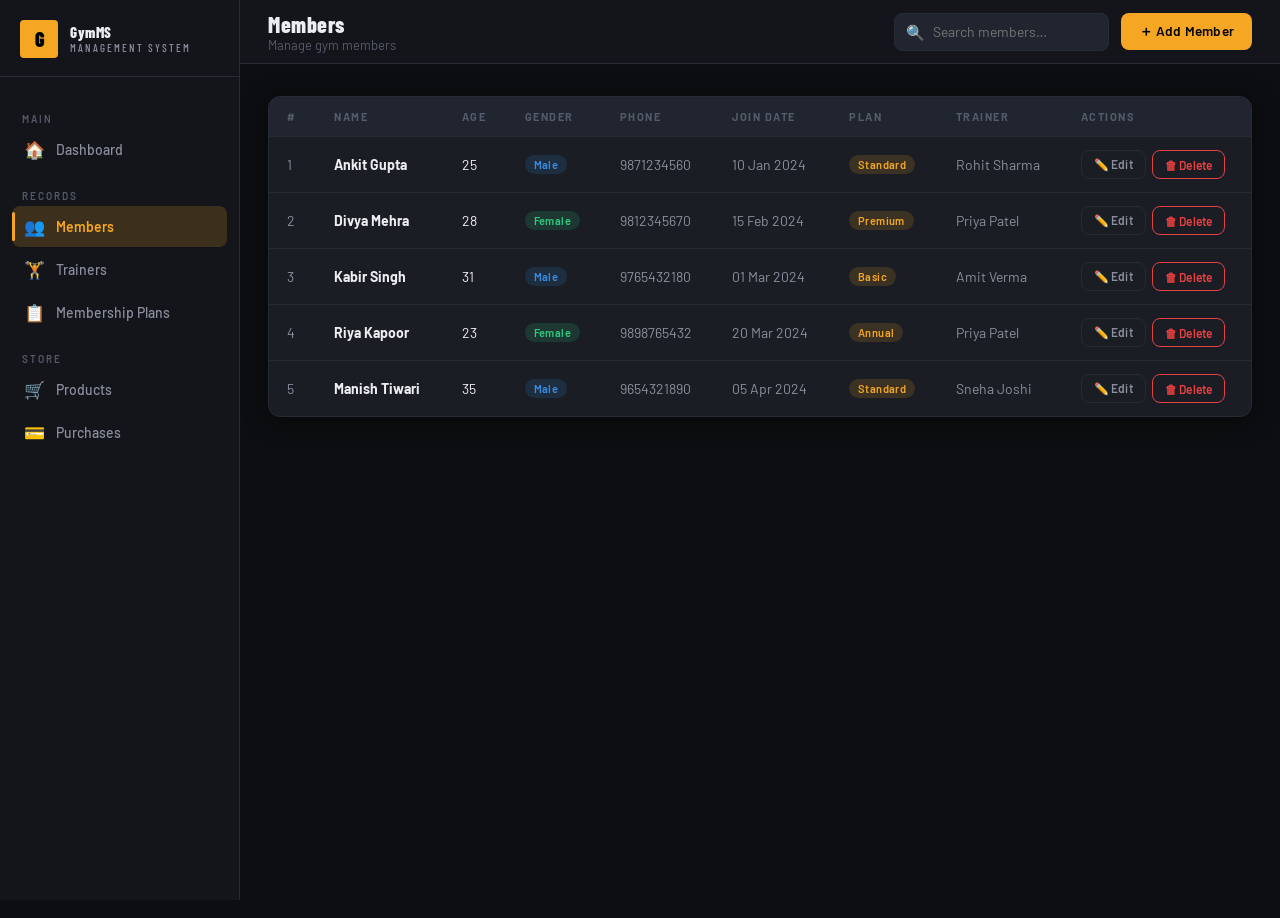
==== frontend/pages/members.html @ 93dfbf06 "Completed Frontend" ====
<!DOCTYPE html>
<html lang="en">
<head>
  <meta charset="UTF-8" />
  <meta name="viewport" content="width=device-width, initial-scale=1.0" />
  <title>Members — GymMS</title>
  <link rel="stylesheet" href="../css/style.css" />
</head>
<body>

  <!-- ── Sidebar ───────────────────────────────────────────── -->
  <aside class="sidebar">
    <div class="sidebar-logo">
      <div class="logo-icon">G</div>
      <div class="logo-text">GymMS <span>Management System</span></div>
    </div>
    <nav class="sidebar-nav">
      <div class="nav-label">Main</div>
      <a class="nav-item" data-page="dashboard" href="../index.html">
        <span class="nav-icon">🏠</span> Dashboard
      </a>
      <div class="nav-label">Records</div>
      <a class="nav-item active" data-page="members" href="members.html">
        <span class="nav-icon">👥</span> Members
      </a>
      <a class="nav-item" data-page="trainers" href="trainers.html">
        <span class="nav-icon">🏋️</span> Trainers
      </a>
      <a class="nav-item" data-page="plans" href="plans.html">
        <span class="nav-icon">📋</span> Membership Plans
      </a>
      <div class="nav-label">Store</div>
      <a class="nav-item" data-page="products" href="products.html">
        <span class="nav-icon">🛒</span> Products
      </a>
      <a class="nav-item" data-page="purchases" href="purchases.html">
        <span class="nav-icon">💳</span> Purchases
      </a>
    </nav>
  </aside>

  <!-- ── Main ──────────────────────────────────────────────── -->
  <div class="main-wrap">
    <header class="topbar">
      <div>
        <div class="topbar-title">Members</div>
        <div class="topbar-subtitle">Manage gym members</div>
      </div>
      <div class="topbar-right">
        <div class="search-bar">
          <span class="search-icon">🔍</span>
          <input type="text" id="search-input" placeholder="Search members…" />
        </div>
        <button class="btn btn-primary" onclick="openModal('add-modal')">
          ＋ Add Member
        </button>
      </div>
    </header>

    <main class="page-content">
      <div class="table-wrap">
        <table id="members-table">
          <thead>
            <tr>
              <th>#</th>
              <th>Name</th>
              <th>Age</th>
              <th>Gender</th>
              <th>Phone</th>
              <th>Join Date</th>
              <th>Plan</th>
              <th>Trainer</th>
              <th>Actions</th>
            </tr>
          </thead>
          <tbody id="members-tbody"></tbody>
        </table>
      </div>
    </main>
  </div>

  <!-- ── Add Member Modal ──────────────────────────────────── -->
  <div class="modal-overlay" id="add-modal">
    <div class="modal">
      <div class="modal-header">
        <span class="modal-title">Add New Member</span>
        <button class="modal-close" onclick="closeModal('add-modal')">✕</button>
      </div>
      <div class="form-grid" id="add-form">
        <div class="form-group">
          <label>Full Name *</label>
          <input type="text" id="f-name" placeholder="e.g. Ankit Gupta" />
        </div>
        <div class="form-group">
          <label>Age *</label>
          <input type="number" id="f-age" min="10" max="99" placeholder="25" />
        </div>
        <div class="form-group">
          <label>Gender *</label>
          <select id="f-gender">
            <option value="">Select…</option>
            <option>Male</option>
            <option>Female</option>
            <option>Other</option>
          </select>
        </div>
        <div class="form-group">
          <label>Phone</label>
          <input type="tel" id="f-phone" placeholder="10-digit number" />
        </div>
        <div class="form-group">
          <label>Join Date *</label>
          <input type="date" id="f-join" />
        </div>
        <div class="form-group">
          <label>Membership Plan *</label>
          <select id="f-plan"></select>
        </div>
        <div class="form-group">
          <label>Assign Trainer</label>
          <select id="f-trainer">
            <option value="">— No Trainer —</option>
          </select>
        </div>
      </div>
      <div class="form-actions">
        <button class="btn btn-primary" onclick="addMember()">Save Member</button>
        <button class="btn btn-ghost" onclick="closeModal('add-modal')">Cancel</button>
      </div>
    </div>
  </div>

  <!-- ── Edit Member Modal ─────────────────────────────────── -->
  <div class="modal-overlay" id="edit-modal">
    <div class="modal">
      <div class="modal-header">
        <span class="modal-title">Edit Member</span>
        <button class="modal-close" onclick="closeModal('edit-modal')">✕</button>
      </div>
      <input type="hidden" id="ef-id" />
      <div class="form-grid">
        <div class="form-group">
          <label>Full Name *</label>
          <input type="text" id="ef-name" />
        </div>
        <div class="form-group">
          <label>Age *</label>
          <input type="number" id="ef-age" min="10" max="99" />
        </div>
        <div class="form-group">
          <label>Gender *</label>
          <select id="ef-gender">
            <option>Male</option><option>Female</option><option>Other</option>
          </select>
        </div>
        <div class="form-group">
          <label>Phone</label>
          <input type="tel" id="ef-phone" />
        </div>
        <div class="form-group">
          <label>Join Date *</label>
          <input type="date" id="ef-join" />
        </div>
        <div class="form-group">
          <label>Membership Plan *</label>
          <select id="ef-plan"></select>
        </div>
        <div class="form-group">
          <label>Assign Trainer</label>
          <select id="ef-trainer">
            <option value="">— No Trainer —</option>
          </select>
        </div>
      </div>
      <div class="form-actions">
        <button class="btn btn-primary" onclick="saveEdit()">Update Member</button>
        <button class="btn btn-ghost" onclick="closeModal('edit-modal')">Cancel</button>
      </div>
    </div>
  </div>

  <script src="../js/app.js"></script>
  <script>
    const today = new Date().toISOString().split('T')[0];
    document.getElementById('f-join').value = today;

    /* Populate dropdowns */
    function fillDropdowns(planSel, trainerSel) {
      const plans    = DB.get('plans');
      const trainers = DB.get('trainers');
      planSel.innerHTML    = plans.map(p => `<option value="${p.id}">${p.plan_name} (${p.duration_months}mo — ${fmt.currency(p.price)})</option>`).join('');
      trainerSel.innerHTML = '<option value="">— No Trainer —</option>' +
        trainers.map(t => `<option value="${t.id}">${t.trainer_name} — ${t.specialization}</option>`).join('');
    }
    fillDropdowns(document.getElementById('f-plan'), document.getElementById('f-trainer'));
    fillDropdowns(document.getElementById('ef-plan'), document.getElementById('ef-trainer'));

    /* Render table */
    function renderTable() {
      const members  = DB.get('members');
      const plans    = Object.fromEntries(DB.get('plans').map(p => [p.id, p.plan_name]));
      const trainers = Object.fromEntries(DB.get('trainers').map(t => [t.id, t.trainer_name]));

      document.getElementById('members-tbody').innerHTML = members.length
        ? members.map(m => `
          <tr>
            <td class="td-muted">${m.id}</td>
            <td class="fw-bold">${m.name}</td>
            <td>${m.age}</td>
            <td><span class="badge ${m.gender==='Male'?'badge-blue':'badge-green'}">${m.gender}</span></td>
            <td class="td-muted">${m.phone || '—'}</td>
            <td class="td-muted">${fmt.date(m.join_date)}</td>
            <td><span class="badge badge-amber">${plans[m.membership_id] || '—'}</span></td>
            <td class="td-muted">${trainers[m.trainer_id] || '—'}</td>
            <td>
              <div class="td-actions">
                <button class="btn btn-ghost btn-sm" onclick="editMember(${m.id})">✏️ Edit</button>
                <button class="btn btn-danger btn-sm" onclick="deleteMember(${m.id})">🗑 Delete</button>
              </div>
            </td>
          </tr>
        `).join('')
        : '<tr><td colspan="9"><div class="empty-state"><div class="empty-icon">👥</div><p>No members yet. Add your first member!</p></div></td></tr>';

      setupTableSearch('search-input', 'members-table');
    }

    /* Add */
    function addMember() {
      const name = document.getElementById('f-name').value.trim();
      const age  = document.getElementById('f-age').value;
      const gender = document.getElementById('f-gender').value;
      const join  = document.getElementById('f-join').value;
      const plan  = document.getElementById('f-plan').value;
      if (!name || !age || !gender || !join || !plan) { showToast('Please fill all required fields.', 'error'); return; }

      DB.insert('members', {
        name, age: +age, gender,
        phone: document.getElementById('f-phone').value,
        join_date: join,
        membership_id: +plan,
        trainer_id: +document.getElementById('f-trainer').value || null,
      });
      closeModal('add-modal');
      document.getElementById('f-name').value = '';
      document.getElementById('f-age').value  = '';
      document.getElementById('f-phone').value = '';
      renderTable();
      showToast(`Member "${name}" added successfully!`);
    }

    /* Edit */
    function editMember(id) {
      const m = DB.get('members').find(r => r.id === id);
      if (!m) return;
      document.getElementById('ef-id').value    = m.id;
      document.getElementById('ef-name').value  = m.name;
      document.getElementById('ef-age').value   = m.age;
      document.getElementById('ef-gender').value = m.gender;
      document.getElementById('ef-phone').value = m.phone;
      document.getElementById('ef-join').value  = m.join_date;
      document.getElementById('ef-plan').value  = m.membership_id;
      document.getElementById('ef-trainer').value = m.trainer_id || '';
      openModal('edit-modal');
    }

    function saveEdit() {
      const id = +document.getElementById('ef-id').value;
      const name = document.getElementById('ef-name').value.trim();
      if (!name) { showToast('Name is required.', 'error'); return; }
      DB.update('members', id, {
        name,
        age: +document.getElementById('ef-age').value,
        gender: document.getElementById('ef-gender').value,
        phone: document.getElementById('ef-phone').value,
        join_date: document.getElementById('ef-join').value,
        membership_id: +document.getElementById('ef-plan').value,
        trainer_id: +document.getElementById('ef-trainer').value || null,
      });
      closeModal('edit-modal');
      renderTable();
      showToast(`Member "${name}" updated.`);
    }

    /* Delete */
    function deleteMember(id) {
      const m = DB.get('members').find(r => r.id === id);
      if (!confirm(`Delete member "${m?.name}"? This cannot be undone.`)) return;
      DB.delete('members', id);
      renderTable();
      showToast(`Member deleted.`, 'error');
    }

    renderTable();
  </script>
</body>
</html>
---- frontend/css/style.css ----
/* ============================================================
   GYM MANAGEMENT SYSTEM — Global Stylesheet
   Aesthetic: Industrial Strength — dark steel, neon amber, 
   bold condensed type, raw-edge grid
   ============================================================ */

@import url('https://fonts.googleapis.com/css2?family=Barlow+Condensed:wght@400;600;700;800;900&family=Barlow:wght@300;400;500;600&display=swap');

/* ── CSS Variables ─────────────────────────────────────────── */
:root {
  --bg-base:      #0d0e11;
  --bg-surface:   #13151a;
  --bg-card:      #1a1d24;
  --bg-elevated:  #21252f;

  --accent:       #f5a623;
  --accent-dim:   #b87a18;
  --accent-glow:  rgba(245, 166, 35, 0.18);
  --accent-red:   #e84040;
  --accent-green: #30c97e;
  --accent-blue:  #3b8de0;

  --text-primary:   #ecedf0;
  --text-secondary: #8a8f9e;
  --text-muted:     #555b6b;

  --border:       #272b36;
  --border-hover: #3a3f4e;

  --radius-sm: 4px;
  --radius-md: 8px;
  --radius-lg: 12px;

  --shadow-card: 0 4px 24px rgba(0,0,0,0.45);
  --shadow-glow: 0 0 24px rgba(245, 166, 35, 0.22);

  --font-display: 'Barlow Condensed', sans-serif;
  --font-body:    'Barlow', sans-serif;

  --sidebar-w: 240px;
  --header-h:  64px;
}

/* ── Reset & Base ───────────────────────────────────────────── */
*, *::before, *::after { box-sizing: border-box; margin: 0; padding: 0; }
html { font-size: 16px; scroll-behavior: smooth; }
body {
  font-family: var(--font-body);
  background: var(--bg-base);
  color: var(--text-primary);
  min-height: 100vh;
  display: flex;
  overflow-x: hidden;
}

a { text-decoration: none; color: inherit; }
ul { list-style: none; }
input, select, textarea, button { font-family: var(--font-body); }

/* ── Layout Shell ───────────────────────────────────────────── */
.sidebar {
  width: var(--sidebar-w);
  background: var(--bg-surface);
  border-right: 1px solid var(--border);
  display: flex;
  flex-direction: column;
  position: fixed;
  top: 0; left: 0;
  height: 100vh;
  z-index: 100;
  transition: transform 0.3s ease;
}

.main-wrap {
  margin-left: var(--sidebar-w);
  flex: 1;
  display: flex;
  flex-direction: column;
  min-height: 100vh;
}

.topbar {
  height: var(--header-h);
  background: var(--bg-surface);
  border-bottom: 1px solid var(--border);
  display: flex;
  align-items: center;
  padding: 0 28px;
  gap: 16px;
  position: sticky;
  top: 0;
  z-index: 50;
}

.page-content {
  padding: 32px 28px;
  flex: 1;
}

/* ── Sidebar Logo ───────────────────────────────────────────── */
.sidebar-logo {
  padding: 20px 20px 18px;
  border-bottom: 1px solid var(--border);
  display: flex;
  align-items: center;
  gap: 12px;
}
.sidebar-logo .logo-icon {
  width: 38px; height: 38px;
  background: var(--accent);
  border-radius: var(--radius-sm);
  display: grid;
  place-items: center;
  color: #000;
  font-size: 20px;
  font-weight: 900;
  font-family: var(--font-display);
  letter-spacing: -1px;
  flex-shrink: 0;
}
.sidebar-logo .logo-text {
  font-family: var(--font-display);
  font-weight: 800;
  font-size: 15px;
  letter-spacing: 0.5px;
  color: var(--text-primary);
  line-height: 1.2;
}
.sidebar-logo .logo-text span {
  color: var(--accent);
  display: block;
  font-size: 11px;
  font-weight: 500;
  letter-spacing: 2px;
  text-transform: uppercase;
  color: var(--text-secondary);
}

/* ── Sidebar Nav ────────────────────────────────────────────── */
.sidebar-nav {
  padding: 16px 12px;
  flex: 1;
  overflow-y: auto;
}
.nav-label {
  font-size: 10px;
  font-weight: 600;
  letter-spacing: 2px;
  text-transform: uppercase;
  color: var(--text-muted);
  padding: 8px 10px 4px;
  margin-top: 12px;
}
.nav-item {
  display: flex;
  align-items: center;
  gap: 11px;
  padding: 10px 12px;
  border-radius: var(--radius-md);
  font-size: 14px;
  font-weight: 500;
  color: var(--text-secondary);
  transition: background 0.15s, color 0.15s;
  cursor: pointer;
  margin-bottom: 2px;
  position: relative;
}
.nav-item .nav-icon { font-size: 17px; flex-shrink: 0; }
.nav-item:hover { background: var(--bg-elevated); color: var(--text-primary); }
.nav-item.active {
  background: var(--accent-glow);
  color: var(--accent);
  font-weight: 600;
}
.nav-item.active::before {
  content: '';
  position: absolute;
  left: 0; top: 6px; bottom: 6px;
  width: 3px;
  background: var(--accent);
  border-radius: 2px;
}

/* ── Topbar Elements ────────────────────────────────────────── */
.topbar-title {
  font-family: var(--font-display);
  font-size: 22px;
  font-weight: 800;
  letter-spacing: 0.5px;
  color: var(--text-primary);
}
.topbar-subtitle {
  font-size: 13px;
  color: var(--text-muted);
  font-weight: 400;
}
.topbar-right {
  margin-left: auto;
  display: flex;
  align-items: center;
  gap: 12px;
}
.topbar-badge {
  background: var(--accent-glow);
  border: 1px solid var(--accent-dim);
  color: var(--accent);
  padding: 4px 10px;
  border-radius: 20px;
  font-size: 12px;
  font-weight: 600;
  letter-spacing: 0.5px;
}

/* ── Stat Cards ─────────────────────────────────────────────── */
.stats-grid {
  display: grid;
  grid-template-columns: repeat(auto-fill, minmax(200px, 1fr));
  gap: 16px;
  margin-bottom: 32px;
}
.stat-card {
  background: var(--bg-card);
  border: 1px solid var(--border);
  border-radius: var(--radius-lg);
  padding: 22px 20px;
  display: flex;
  flex-direction: column;
  gap: 10px;
  position: relative;
  overflow: hidden;
  transition: border-color 0.2s, transform 0.2s;
}
.stat-card:hover { border-color: var(--border-hover); transform: translateY(-2px); }
.stat-card::after {
  content: '';
  position: absolute;
  top: 0; left: 0; right: 0;
  height: 2px;
  background: var(--accent);
  opacity: 0;
  transition: opacity 0.2s;
}
.stat-card:hover::after { opacity: 1; }
.stat-icon {
  font-size: 28px;
  line-height: 1;
}
.stat-value {
  font-family: var(--font-display);
  font-size: 36px;
  font-weight: 900;
  color: var(--text-primary);
  line-height: 1;
}
.stat-label {
  font-size: 12px;
  text-transform: uppercase;
  letter-spacing: 1.5px;
  color: var(--text-muted);
  font-weight: 600;
}

/* ── Section Header ─────────────────────────────────────────── */
.section-header {
  display: flex;
  align-items: center;
  justify-content: space-between;
  margin-bottom: 20px;
}
.section-title {
  font-family: var(--font-display);
  font-size: 20px;
  font-weight: 800;
  letter-spacing: 0.4px;
  color: var(--text-primary);
}
.section-title span {
  color: var(--accent);
}

/* ── Buttons ────────────────────────────────────────────────── */
.btn {
  display: inline-flex;
  align-items: center;
  gap: 7px;
  padding: 9px 18px;
  border-radius: var(--radius-md);
  font-size: 13.5px;
  font-weight: 600;
  cursor: pointer;
  border: none;
  transition: all 0.15s;
  letter-spacing: 0.2px;
  white-space: nowrap;
}
.btn-primary {
  background: var(--accent);
  color: #000;
}
.btn-primary:hover {
  background: #ffc146;
  box-shadow: var(--shadow-glow);
}
.btn-ghost {
  background: transparent;
  color: var(--text-secondary);
  border: 1px solid var(--border);
}
.btn-ghost:hover {
  background: var(--bg-elevated);
  color: var(--text-primary);
  border-color: var(--border-hover);
}
.btn-danger {
  background: transparent;
  color: var(--accent-red);
  border: 1px solid var(--accent-red);
}
.btn-danger:hover {
  background: rgba(232,64,64,0.12);
}
.btn-sm {
  padding: 6px 12px;
  font-size: 12px;
}

/* ── Table ──────────────────────────────────────────────────── */
.table-wrap {
  background: var(--bg-card);
  border: 1px solid var(--border);
  border-radius: var(--radius-lg);
  overflow: hidden;
  box-shadow: var(--shadow-card);
}
table {
  width: 100%;
  border-collapse: collapse;
}
thead th {
  background: var(--bg-elevated);
  padding: 13px 18px;
  text-align: left;
  font-size: 11px;
  text-transform: uppercase;
  letter-spacing: 1.5px;
  font-weight: 700;
  color: var(--text-muted);
  border-bottom: 1px solid var(--border);
  white-space: nowrap;
}
tbody tr {
  border-bottom: 1px solid var(--border);
  transition: background 0.12s;
}
tbody tr:last-child { border-bottom: none; }
tbody tr:hover { background: var(--bg-elevated); }
tbody td {
  padding: 13px 18px;
  font-size: 14px;
  color: var(--text-primary);
  vertical-align: middle;
}
.td-muted { color: var(--text-secondary); }
.td-actions { display: flex; gap: 6px; }

/* ── Badges / Pills ─────────────────────────────────────────── */
.badge {
  display: inline-block;
  padding: 3px 9px;
  border-radius: 20px;
  font-size: 11px;
  font-weight: 600;
  letter-spacing: 0.4px;
}
.badge-green { background: rgba(48,201,126,0.15); color: var(--accent-green); }
.badge-amber { background: rgba(245,166,35,0.15); color: var(--accent); }
.badge-red   { background: rgba(232,64,64,0.15);  color: var(--accent-red); }
.badge-blue  { background: rgba(59,141,224,0.15); color: var(--accent-blue); }

/* ── Forms ──────────────────────────────────────────────────── */
.form-card {
  background: var(--bg-card);
  border: 1px solid var(--border);
  border-radius: var(--radius-lg);
  padding: 28px 28px 24px;
  box-shadow: var(--shadow-card);
  max-width: 680px;
}
.form-grid {
  display: grid;
  grid-template-columns: 1fr 1fr;
  gap: 18px 22px;
}
.form-group { display: flex; flex-direction: column; gap: 7px; }
.form-group.full-width { grid-column: 1 / -1; }
label {
  font-size: 12px;
  font-weight: 600;
  text-transform: uppercase;
  letter-spacing: 1px;
  color: var(--text-muted);
}
input[type="text"],
input[type="number"],
input[type="date"],
input[type="tel"],
select,
textarea {
  background: var(--bg-elevated);
  border: 1px solid var(--border);
  border-radius: var(--radius-md);
  color: var(--text-primary);
  padding: 10px 14px;
  font-size: 14px;
  width: 100%;
  transition: border-color 0.15s, box-shadow 0.15s;
  outline: none;
  -webkit-appearance: none;
}
input:focus, select:focus, textarea:focus {
  border-color: var(--accent);
  box-shadow: 0 0 0 3px var(--accent-glow);
}
select option { background: var(--bg-elevated); }
textarea { resize: vertical; min-height: 80px; }
.form-actions {
  display: flex;
  gap: 12px;
  margin-top: 24px;
  padding-top: 20px;
  border-top: 1px solid var(--border);
}

/* ── Search Bar ─────────────────────────────────────────────── */
.search-bar {
  position: relative;
  flex: 1;
  max-width: 340px;
}
.search-bar input {
  padding-left: 38px;
  background: var(--bg-elevated);
  border: 1px solid var(--border);
  border-radius: var(--radius-md);
  color: var(--text-primary);
  font-size: 14px;
  width: 100%;
  height: 38px;
  outline: none;
  transition: border-color 0.15s;
}
.search-bar input:focus { border-color: var(--accent); }
.search-bar .search-icon {
  position: absolute;
  left: 12px;
  top: 50%;
  transform: translateY(-50%);
  color: var(--text-muted);
  font-size: 15px;
  pointer-events: none;
}

/* ── Modal ──────────────────────────────────────────────────── */
.modal-overlay {
  position: fixed;
  inset: 0;
  background: rgba(0,0,0,0.7);
  backdrop-filter: blur(4px);
  display: flex;
  align-items: center;
  justify-content: center;
  z-index: 200;
  opacity: 0;
  pointer-events: none;
  transition: opacity 0.2s;
}
.modal-overlay.open { opacity: 1; pointer-events: all; }
.modal {
  background: var(--bg-card);
  border: 1px solid var(--border-hover);
  border-radius: var(--radius-lg);
  padding: 28px;
  width: 100%;
  max-width: 560px;
  box-shadow: 0 20px 60px rgba(0,0,0,0.6);
  transform: translateY(16px);
  transition: transform 0.25s;
  max-height: 90vh;
  overflow-y: auto;
}
.modal-overlay.open .modal { transform: translateY(0); }
.modal-header {
  display: flex;
  align-items: center;
  justify-content: space-between;
  margin-bottom: 22px;
  padding-bottom: 16px;
  border-bottom: 1px solid var(--border);
}
.modal-title {
  font-family: var(--font-display);
  font-size: 19px;
  font-weight: 800;
  letter-spacing: 0.4px;
}
.modal-close {
  background: none;
  border: none;
  color: var(--text-muted);
  font-size: 20px;
  cursor: pointer;
  line-height: 1;
  padding: 4px;
  transition: color 0.15s;
}
.modal-close:hover { color: var(--text-primary); }

/* ── Toast Notification ─────────────────────────────────────── */
.toast-container {
  position: fixed;
  bottom: 24px;
  right: 24px;
  display: flex;
  flex-direction: column;
  gap: 10px;
  z-index: 999;
}
.toast {
  background: var(--bg-elevated);
  border: 1px solid var(--border-hover);
  border-left: 3px solid var(--accent-green);
  border-radius: var(--radius-md);
  padding: 13px 18px;
  font-size: 14px;
  font-weight: 500;
  color: var(--text-primary);
  box-shadow: var(--shadow-card);
  display: flex;
  align-items: center;
  gap: 10px;
  min-width: 240px;
  animation: slideInToast 0.25s ease forwards;
}
.toast.error { border-left-color: var(--accent-red); }
@keyframes slideInToast {
  from { transform: translateX(40px); opacity: 0; }
  to   { transform: translateX(0);    opacity: 1; }
}

/* ── Empty State ────────────────────────────────────────────── */
.empty-state {
  text-align: center;
  padding: 64px 24px;
}
.empty-state .empty-icon { font-size: 48px; margin-bottom: 16px; opacity: 0.4; }
.empty-state p { color: var(--text-secondary); font-size: 15px; }

/* ── Misc Utilities ─────────────────────────────────────────── */
.divider {
  height: 1px;
  background: var(--border);
  margin: 24px 0;
}
.text-accent { color: var(--accent); }
.text-muted  { color: var(--text-muted); }
.text-green  { color: var(--accent-green); }
.text-red    { color: var(--accent-red); }
.flex        { display: flex; align-items: center; }
.gap-8       { gap: 8px; }
.gap-12      { gap: 12px; }
.ml-auto     { margin-left: auto; }
.fw-bold     { font-weight: 700; }
.font-display { font-family: var(--font-display); }

/* ── Scrollbar ──────────────────────────────────────────────── */
::-webkit-scrollbar { width: 5px; height: 5px; }
::-webkit-scrollbar-track { background: transparent; }
::-webkit-scrollbar-thumb { background: var(--border-hover); border-radius: 4px; }
::-webkit-scrollbar-thumb:hover { background: var(--text-muted); }

/* ── Page Fade-in ───────────────────────────────────────────── */
@keyframes fadeInUp {
  from { opacity: 0; transform: translateY(18px); }
  to   { opacity: 1; transform: translateY(0); }
}
.page-content { animation: fadeInUp 0.35s ease both; }

/* ── Responsive ─────────────────────────────────────────────── */
@media (max-width: 768px) {
  .sidebar { transform: translateX(-100%); }
  .sidebar.open { transform: translateX(0); }
  .main-wrap { margin-left: 0; }
  .form-grid { grid-template-columns: 1fr; }
  .stats-grid { grid-template-columns: 1fr 1fr; }
}
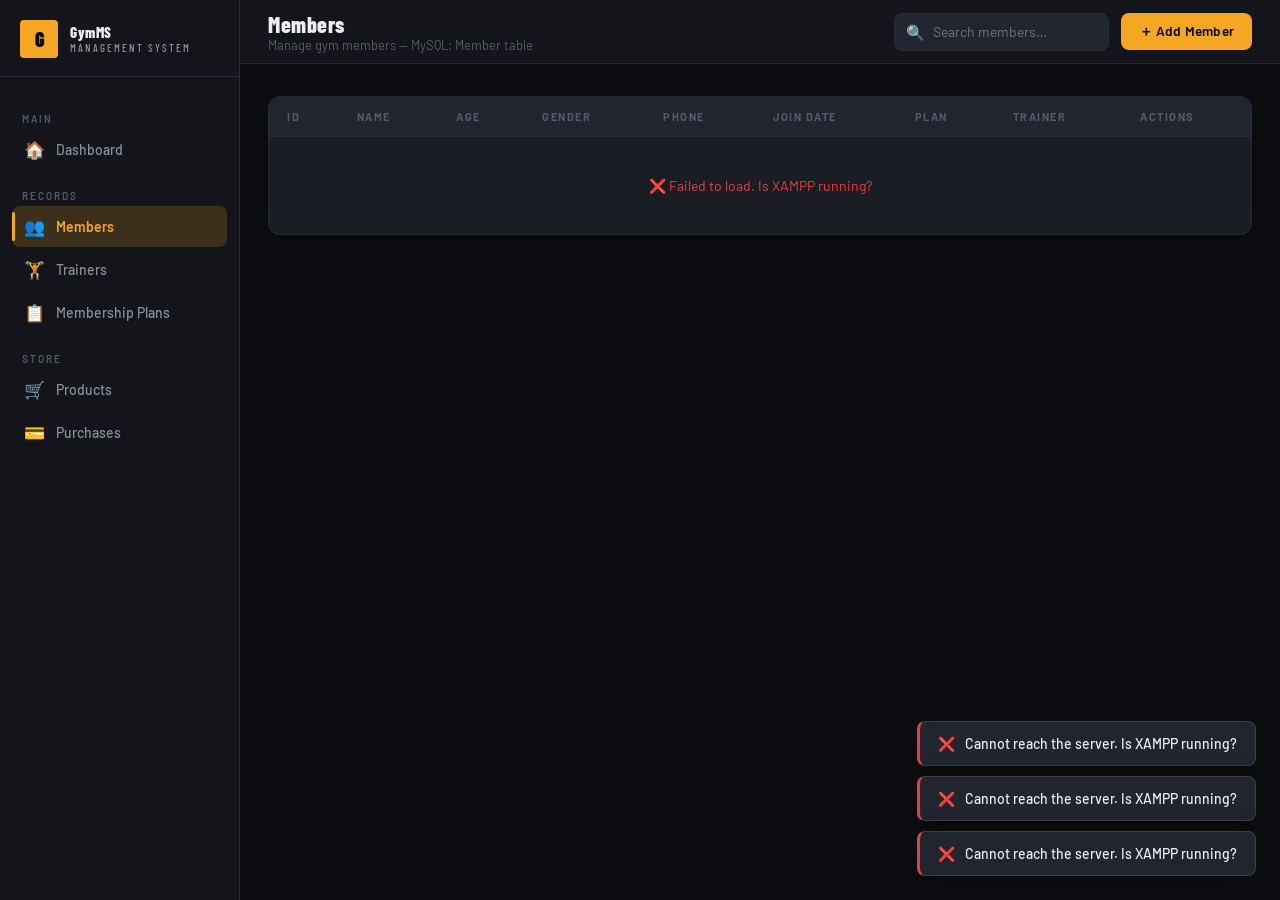
==== commit 67acb1f6: "All Queries are running now" ====
--- a/frontend/pages/members.html
+++ b/frontend/pages/members.html
@@ -8,7 +8,6 @@
 </head>
 <body>
 
-  <!-- ── Sidebar ───────────────────────────────────────────── -->
   <aside class="sidebar">
     <div class="sidebar-logo">
       <div class="logo-icon">G</div>
@@ -16,44 +15,29 @@
     </div>
     <nav class="sidebar-nav">
       <div class="nav-label">Main</div>
-      <a class="nav-item" data-page="dashboard" href="../index.html">
-        <span class="nav-icon">🏠</span> Dashboard
-      </a>
+      <a class="nav-item" href="../index.html"><span class="nav-icon">🏠</span> Dashboard</a>
       <div class="nav-label">Records</div>
-      <a class="nav-item active" data-page="members" href="members.html">
-        <span class="nav-icon">👥</span> Members
-      </a>
-      <a class="nav-item" data-page="trainers" href="trainers.html">
-        <span class="nav-icon">🏋️</span> Trainers
-      </a>
-      <a class="nav-item" data-page="plans" href="plans.html">
-        <span class="nav-icon">📋</span> Membership Plans
-      </a>
+      <a class="nav-item active" href="members.html"><span class="nav-icon">👥</span> Members</a>
+      <a class="nav-item" href="trainers.html"><span class="nav-icon">🏋️</span> Trainers</a>
+      <a class="nav-item" href="plans.html"><span class="nav-icon">📋</span> Membership Plans</a>
       <div class="nav-label">Store</div>
-      <a class="nav-item" data-page="products" href="products.html">
-        <span class="nav-icon">🛒</span> Products
-      </a>
-      <a class="nav-item" data-page="purchases" href="purchases.html">
-        <span class="nav-icon">💳</span> Purchases
-      </a>
+      <a class="nav-item" href="products.html"><span class="nav-icon">🛒</span> Products</a>
+      <a class="nav-item" href="purchases.html"><span class="nav-icon">💳</span> Purchases</a>
     </nav>
   </aside>
 
-  <!-- ── Main ──────────────────────────────────────────────── -->
   <div class="main-wrap">
     <header class="topbar">
       <div>
         <div class="topbar-title">Members</div>
-        <div class="topbar-subtitle">Manage gym members</div>
+        <div class="topbar-subtitle">Manage gym members — MySQL: Member table</div>
       </div>
       <div class="topbar-right">
         <div class="search-bar">
           <span class="search-icon">🔍</span>
           <input type="text" id="search-input" placeholder="Search members…" />
         </div>
-        <button class="btn btn-primary" onclick="openModal('add-modal')">
-          ＋ Add Member
-        </button>
+        <button class="btn btn-primary" onclick="openModal('add-modal')">＋ Add Member</button>
       </div>
     </header>
 
@@ -62,66 +46,36 @@
         <table id="members-table">
           <thead>
             <tr>
-              <th>#</th>
-              <th>Name</th>
-              <th>Age</th>
-              <th>Gender</th>
-              <th>Phone</th>
-              <th>Join Date</th>
-              <th>Plan</th>
-              <th>Trainer</th>
-              <th>Actions</th>
+              <th>ID</th><th>Name</th><th>Age</th><th>Gender</th>
+              <th>Phone</th><th>Join Date</th><th>Plan</th><th>Trainer</th><th>Actions</th>
             </tr>
           </thead>
-          <tbody id="members-tbody"></tbody>
+          <tbody id="members-tbody">
+            <tr><td colspan="9" style="text-align:center;padding:40px;color:var(--text-muted)">⏳ Loading…</td></tr>
+          </tbody>
         </table>
       </div>
     </main>
   </div>
 
-  <!-- ── Add Member Modal ──────────────────────────────────── -->
+  <!-- Add Modal -->
   <div class="modal-overlay" id="add-modal">
     <div class="modal">
       <div class="modal-header">
         <span class="modal-title">Add New Member</span>
         <button class="modal-close" onclick="closeModal('add-modal')">✕</button>
       </div>
-      <div class="form-grid" id="add-form">
-        <div class="form-group">
-          <label>Full Name *</label>
-          <input type="text" id="f-name" placeholder="e.g. Ankit Gupta" />
-        </div>
-        <div class="form-group">
-          <label>Age *</label>
-          <input type="number" id="f-age" min="10" max="99" placeholder="25" />
-        </div>
+      <div class="form-grid">
+        <div class="form-group"><label>Full Name *</label><input type="text" id="f-name" placeholder="e.g. Arjun" /></div>
+        <div class="form-group"><label>Age *</label><input type="number" id="f-age" min="10" max="99" /></div>
         <div class="form-group">
           <label>Gender *</label>
-          <select id="f-gender">
-            <option value="">Select…</option>
-            <option>Male</option>
-            <option>Female</option>
-            <option>Other</option>
-          </select>
+          <select id="f-gender"><option value="">Select…</option><option>Male</option><option>Female</option><option>Other</option></select>
         </div>
-        <div class="form-group">
-          <label>Phone</label>
-          <input type="tel" id="f-phone" placeholder="10-digit number" />
-        </div>
-        <div class="form-group">
-          <label>Join Date *</label>
-          <input type="date" id="f-join" />
-        </div>
-        <div class="form-group">
-          <label>Membership Plan *</label>
-          <select id="f-plan"></select>
-        </div>
-        <div class="form-group">
-          <label>Assign Trainer</label>
-          <select id="f-trainer">
-            <option value="">— No Trainer —</option>
-          </select>
-        </div>
+        <div class="form-group"><label>Phone</label><input type="tel" id="f-phone" placeholder="10-digit" /></div>
+        <div class="form-group"><label>Join Date *</label><input type="date" id="f-join" /></div>
+        <div class="form-group"><label>Membership Plan *</label><select id="f-plan"><option value="">Loading…</option></select></div>
+        <div class="form-group"><label>Assign Trainer</label><select id="f-trainer"><option value="">— No Trainer —</option></select></div>
       </div>
       <div class="form-actions">
         <button class="btn btn-primary" onclick="addMember()">Save Member</button>
@@ -130,7 +84,7 @@
     </div>
   </div>
 
-  <!-- ── Edit Member Modal ─────────────────────────────────── -->
+  <!-- Edit Modal -->
   <div class="modal-overlay" id="edit-modal">
     <div class="modal">
       <div class="modal-header">
@@ -139,38 +93,16 @@
       </div>
       <input type="hidden" id="ef-id" />
       <div class="form-grid">
-        <div class="form-group">
-          <label>Full Name *</label>
-          <input type="text" id="ef-name" />
-        </div>
-        <div class="form-group">
-          <label>Age *</label>
-          <input type="number" id="ef-age" min="10" max="99" />
-        </div>
+        <div class="form-group"><label>Full Name *</label><input type="text" id="ef-name" /></div>
+        <div class="form-group"><label>Age *</label><input type="number" id="ef-age" min="10" max="99" /></div>
         <div class="form-group">
           <label>Gender *</label>
-          <select id="ef-gender">
-            <option>Male</option><option>Female</option><option>Other</option>
-          </select>
+          <select id="ef-gender"><option>Male</option><option>Female</option><option>Other</option></select>
         </div>
-        <div class="form-group">
-          <label>Phone</label>
-          <input type="tel" id="ef-phone" />
-        </div>
-        <div class="form-group">
-          <label>Join Date *</label>
-          <input type="date" id="ef-join" />
-        </div>
-        <div class="form-group">
-          <label>Membership Plan *</label>
-          <select id="ef-plan"></select>
-        </div>
-        <div class="form-group">
-          <label>Assign Trainer</label>
-          <select id="ef-trainer">
-            <option value="">— No Trainer —</option>
-          </select>
-        </div>
+        <div class="form-group"><label>Phone</label><input type="tel" id="ef-phone" /></div>
+        <div class="form-group"><label>Join Date *</label><input type="date" id="ef-join" /></div>
+        <div class="form-group"><label>Membership Plan *</label><select id="ef-plan"></select></div>
+        <div class="form-group"><label>Assign Trainer</label><select id="ef-trainer"><option value="">— No Trainer —</option></select></div>
       </div>
       <div class="form-actions">
         <button class="btn btn-primary" onclick="saveEdit()">Update Member</button>
@@ -181,117 +113,139 @@
 
   <script src="../js/app.js"></script>
   <script>
-    const today = new Date().toISOString().split('T')[0];
-    document.getElementById('f-join').value = today;
-
-    /* Populate dropdowns */
-    function fillDropdowns(planSel, trainerSel) {
-      const plans    = DB.get('plans');
-      const trainers = DB.get('trainers');
-      planSel.innerHTML    = plans.map(p => `<option value="${p.id}">${p.plan_name} (${p.duration_months}mo — ${fmt.currency(p.price)})</option>`).join('');
-      trainerSel.innerHTML = '<option value="">— No Trainer —</option>' +
-        trainers.map(t => `<option value="${t.id}">${t.trainer_name} — ${t.specialization}</option>`).join('');
-    }
-    fillDropdowns(document.getElementById('f-plan'), document.getElementById('f-trainer'));
-    fillDropdowns(document.getElementById('ef-plan'), document.getElementById('ef-trainer'));
-
-    /* Render table */
-    function renderTable() {
-      const members  = DB.get('members');
-      const plans    = Object.fromEntries(DB.get('plans').map(p => [p.id, p.plan_name]));
-      const trainers = Object.fromEntries(DB.get('trainers').map(t => [t.id, t.trainer_name]));
-
-      document.getElementById('members-tbody').innerHTML = members.length
-        ? members.map(m => `
-          <tr>
-            <td class="td-muted">${m.id}</td>
-            <td class="fw-bold">${m.name}</td>
-            <td>${m.age}</td>
-            <td><span class="badge ${m.gender==='Male'?'badge-blue':'badge-green'}">${m.gender}</span></td>
-            <td class="td-muted">${m.phone || '—'}</td>
-            <td class="td-muted">${fmt.date(m.join_date)}</td>
-            <td><span class="badge badge-amber">${plans[m.membership_id] || '—'}</span></td>
-            <td class="td-muted">${trainers[m.trainer_id] || '—'}</td>
-            <td>
-              <div class="td-actions">
-                <button class="btn btn-ghost btn-sm" onclick="editMember(${m.id})">✏️ Edit</button>
-                <button class="btn btn-danger btn-sm" onclick="deleteMember(${m.id})">🗑 Delete</button>
-              </div>
-            </td>
-          </tr>
-        `).join('')
-        : '<tr><td colspan="9"><div class="empty-state"><div class="empty-icon">👥</div><p>No members yet. Add your first member!</p></div></td></tr>';
+    document.getElementById('f-join').value = new Date().toISOString().split('T')[0];
+
+    /* Load dropdown options from MySQL */
+    async function loadDropdowns() {
+      const [plansRes, trainersRes] = await Promise.all([apiGet('plans'), apiGet('trainers')]);
+
+      const planOpts = (plansRes.data || []).map(p =>
+        `<option value="${p.membership_id}">${p.plan_name} (${p.duration_months}mo — ${fmt.currency(p.price)})</option>`
+      ).join('');
+      const trainerOpts = '<option value="">— No Trainer —</option>' +
+        (trainersRes.data || []).map(t =>
+          `<option value="${t.trainer_id}">${t.trainer_name} — ${t.specialization}</option>`
+        ).join('');
+
+      ['f-plan', 'ef-plan'].forEach(id => document.getElementById(id).innerHTML = planOpts);
+      ['f-trainer', 'ef-trainer'].forEach(id => document.getElementById(id).innerHTML = trainerOpts);
+    }
+
+    /* Render table from MySQL data */
+    async function loadMembers() {
+      const res = await apiGet('members');
+      if (!res.success) {
+        document.getElementById('members-tbody').innerHTML =
+          `<tr><td colspan="9" style="text-align:center;padding:40px;color:var(--accent-red)">
+            ❌ Failed to load. Is XAMPP running?</td></tr>`;
+        return;
+      }
+
+      document.getElementById('members-tbody').innerHTML = res.data.length
+        ? res.data.map(m => `
+            <tr>
+              <td class="td-muted">${m.member_id}</td>
+              <td class="fw-bold">${m.name}</td>
+              <td>${m.age}</td>
+              <td><span class="badge ${m.gender==='Male'?'badge-blue':'badge-green'}">${m.gender}</span></td>
+              <td class="td-muted">${m.phone || '—'}</td>
+              <td class="td-muted">${fmt.date(m.join_date)}</td>
+              <td><span class="badge badge-amber">${m.plan_name || '—'}</span></td>
+              <td class="td-muted">${m.trainer_name || '—'}</td>
+              <td>
+                <div class="td-actions">
+                  <button class="btn btn-ghost btn-sm" onclick='editMember(${JSON.stringify(m)})'>✏️ Edit</button>
+                  <button class="btn btn-danger btn-sm" onclick="deleteMember(${m.member_id}, '${m.name}')">🗑 Delete</button>
+                </div>
+              </td>
+            </tr>`).join('')
+        : `<tr><td colspan="9"><div class="empty-state">
+            <div class="empty-icon">👥</div><p>No members in database yet.</p></div></td></tr>`;
 
       setupTableSearch('search-input', 'members-table');
     }
 
-    /* Add */
-    function addMember() {
-      const name = document.getElementById('f-name').value.trim();
-      const age  = document.getElementById('f-age').value;
+    /* Add member → POST to MySQL */
+    async function addMember() {
+      const name   = document.getElementById('f-name').value.trim();
+      const age    = document.getElementById('f-age').value;
       const gender = document.getElementById('f-gender').value;
-      const join  = document.getElementById('f-join').value;
-      const plan  = document.getElementById('f-plan').value;
-      if (!name || !age || !gender || !join || !plan) { showToast('Please fill all required fields.', 'error'); return; }
-
-      DB.insert('members', {
+      const join   = document.getElementById('f-join').value;
+      const planId = document.getElementById('f-plan').value;
+
+      if (!name || !age || !gender || !join || !planId) {
+        showToast('Please fill all required fields.', 'error'); return;
+      }
+
+      const res = await apiPost('members', {
         name, age: +age, gender,
-        phone: document.getElementById('f-phone').value,
-        join_date: join,
-        membership_id: +plan,
-        trainer_id: +document.getElementById('f-trainer').value || null,
+        phone:         document.getElementById('f-phone').value,
+        join_date:     join,
+        membership_id: +planId,
+        trainer_id:    +document.getElementById('f-trainer').value || null,
       });
-      closeModal('add-modal');
-      document.getElementById('f-name').value = '';
-      document.getElementById('f-age').value  = '';
-      document.getElementById('f-phone').value = '';
-      renderTable();
-      showToast(`Member "${name}" added successfully!`);
-    }
-
-    /* Edit */
-    function editMember(id) {
-      const m = DB.get('members').find(r => r.id === id);
-      if (!m) return;
-      document.getElementById('ef-id').value    = m.id;
-      document.getElementById('ef-name').value  = m.name;
-      document.getElementById('ef-age').value   = m.age;
-      document.getElementById('ef-gender').value = m.gender;
-      document.getElementById('ef-phone').value = m.phone;
-      document.getElementById('ef-join').value  = m.join_date;
-      document.getElementById('ef-plan').value  = m.membership_id;
+
+      if (res.success) {
+        closeModal('add-modal');
+        ['f-name','f-age','f-phone'].forEach(id => document.getElementById(id).value = '');
+        document.getElementById('f-gender').value = '';
+        showToast(res.message);
+        loadMembers();
+      } else {
+        showToast(res.error || 'Failed to add member.', 'error');
+      }
+    }
+
+    /* Populate edit form */
+    function editMember(m) {
+      document.getElementById('ef-id').value      = m.member_id;
+      document.getElementById('ef-name').value    = m.name;
+      document.getElementById('ef-age').value     = m.age;
+      document.getElementById('ef-gender').value  = m.gender;
+      document.getElementById('ef-phone').value   = m.phone;
+      document.getElementById('ef-join').value    = m.join_date;
+      document.getElementById('ef-plan').value    = m.membership_id;
       document.getElementById('ef-trainer').value = m.trainer_id || '';
       openModal('edit-modal');
     }
 
-    function saveEdit() {
-      const id = +document.getElementById('ef-id').value;
+    /* Save edit → PUT to MySQL */
+    async function saveEdit() {
+      const id   = +document.getElementById('ef-id').value;
       const name = document.getElementById('ef-name').value.trim();
       if (!name) { showToast('Name is required.', 'error'); return; }
-      DB.update('members', id, {
+
+      const res = await apiPut('members', {
+        member_id:     id,
         name,
-        age: +document.getElementById('ef-age').value,
-        gender: document.getElementById('ef-gender').value,
-        phone: document.getElementById('ef-phone').value,
-        join_date: document.getElementById('ef-join').value,
+        age:           +document.getElementById('ef-age').value,
+        gender:        document.getElementById('ef-gender').value,
+        phone:         document.getElementById('ef-phone').value,
+        join_date:     document.getElementById('ef-join').value,
         membership_id: +document.getElementById('ef-plan').value,
-        trainer_id: +document.getElementById('ef-trainer').value || null,
+        trainer_id:    +document.getElementById('ef-trainer').value || null,
       });
-      closeModal('edit-modal');
-      renderTable();
-      showToast(`Member "${name}" updated.`);
-    }
-
-    /* Delete */
-    function deleteMember(id) {
-      const m = DB.get('members').find(r => r.id === id);
-      if (!confirm(`Delete member "${m?.name}"? This cannot be undone.`)) return;
-      DB.delete('members', id);
-      renderTable();
-      showToast(`Member deleted.`, 'error');
-    }
-
-    renderTable();
+
+      if (res.success) {
+        closeModal('edit-modal');
+        showToast(res.message);
+        loadMembers();
+      } else {
+        showToast(res.error || 'Update failed.', 'error');
+      }
+    }
+
+    /* Delete member → DELETE to MySQL */
+    async function deleteMember(id, name) {
+      if (!confirm(`Delete member "${name}"?\nThis will also delete their purchase records.`)) return;
+      const res = await apiDelete('members', { member_id: id });
+      if (res.success) { showToast(res.message); loadMembers(); }
+      else showToast(res.error || 'Delete failed.', 'error');
+    }
+
+    /* Init */
+    loadDropdowns();
+    loadMembers();
   </script>
 </body>
 </html>
